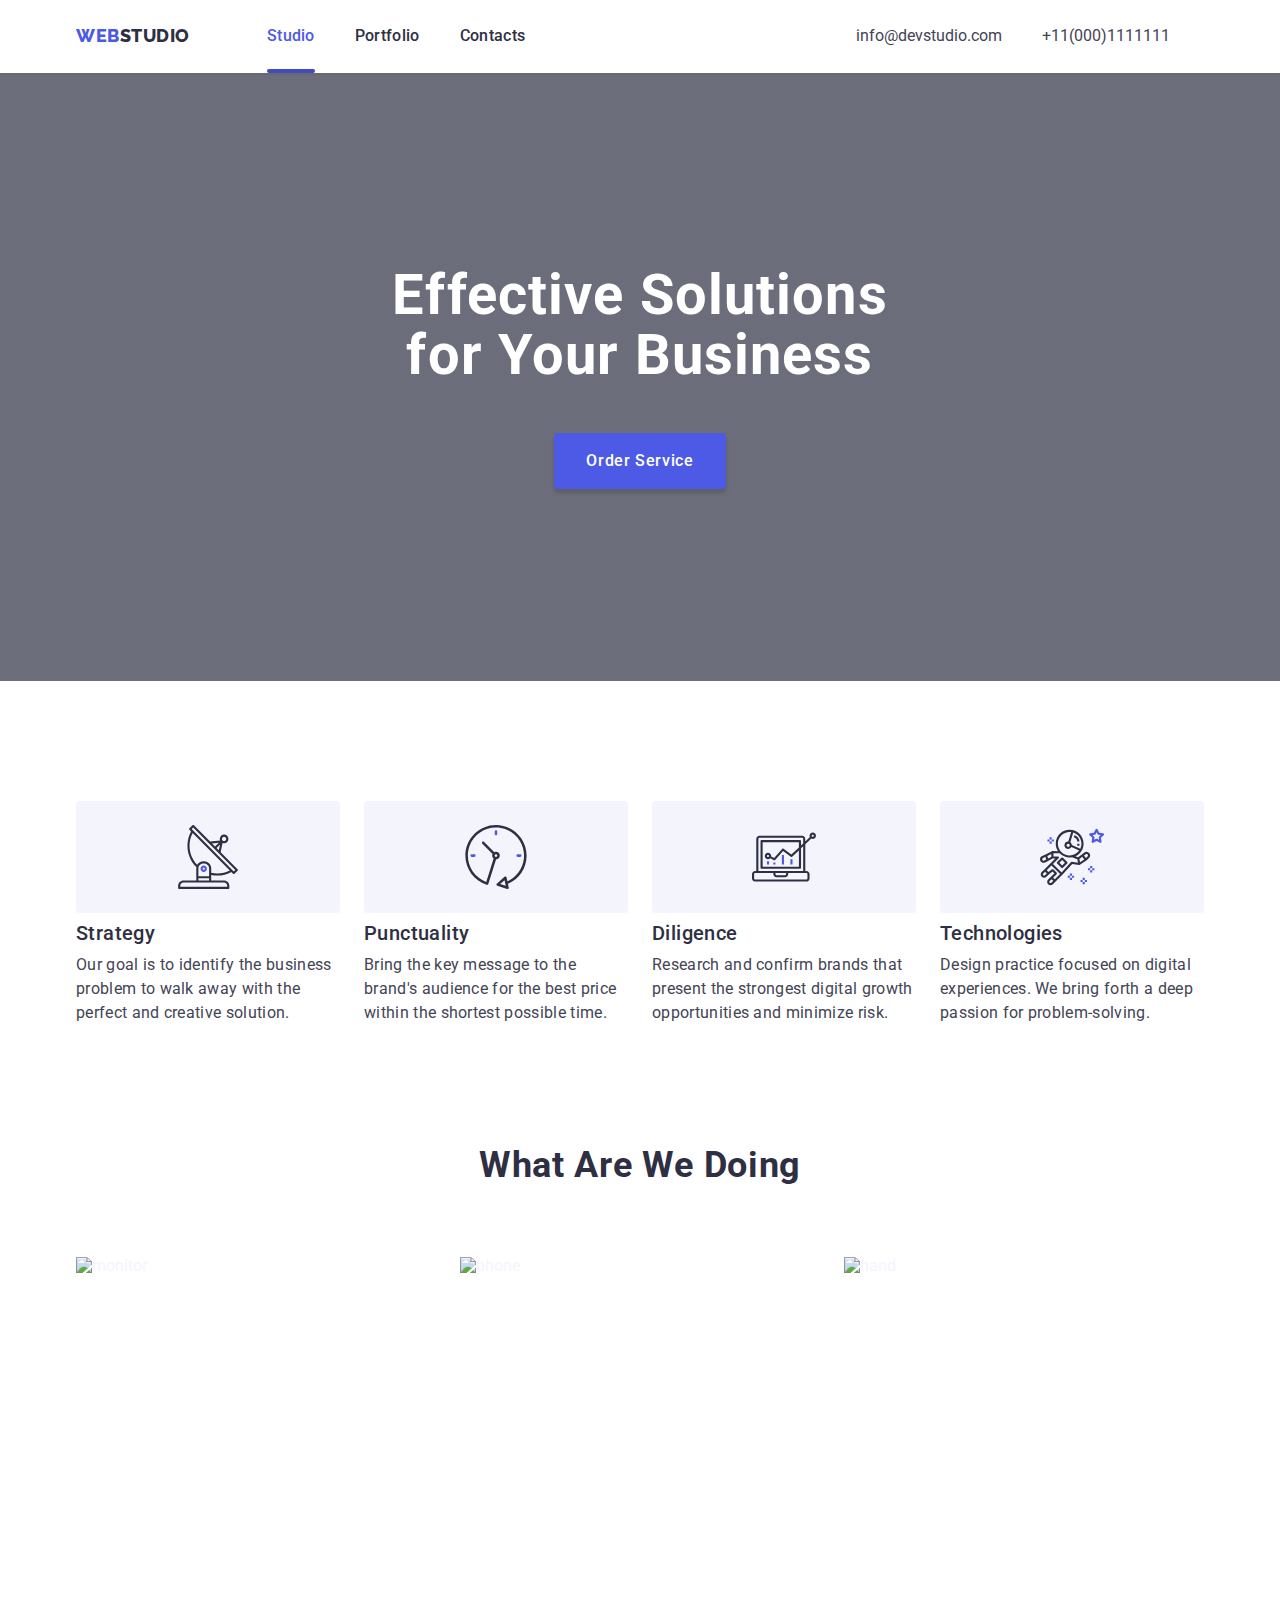
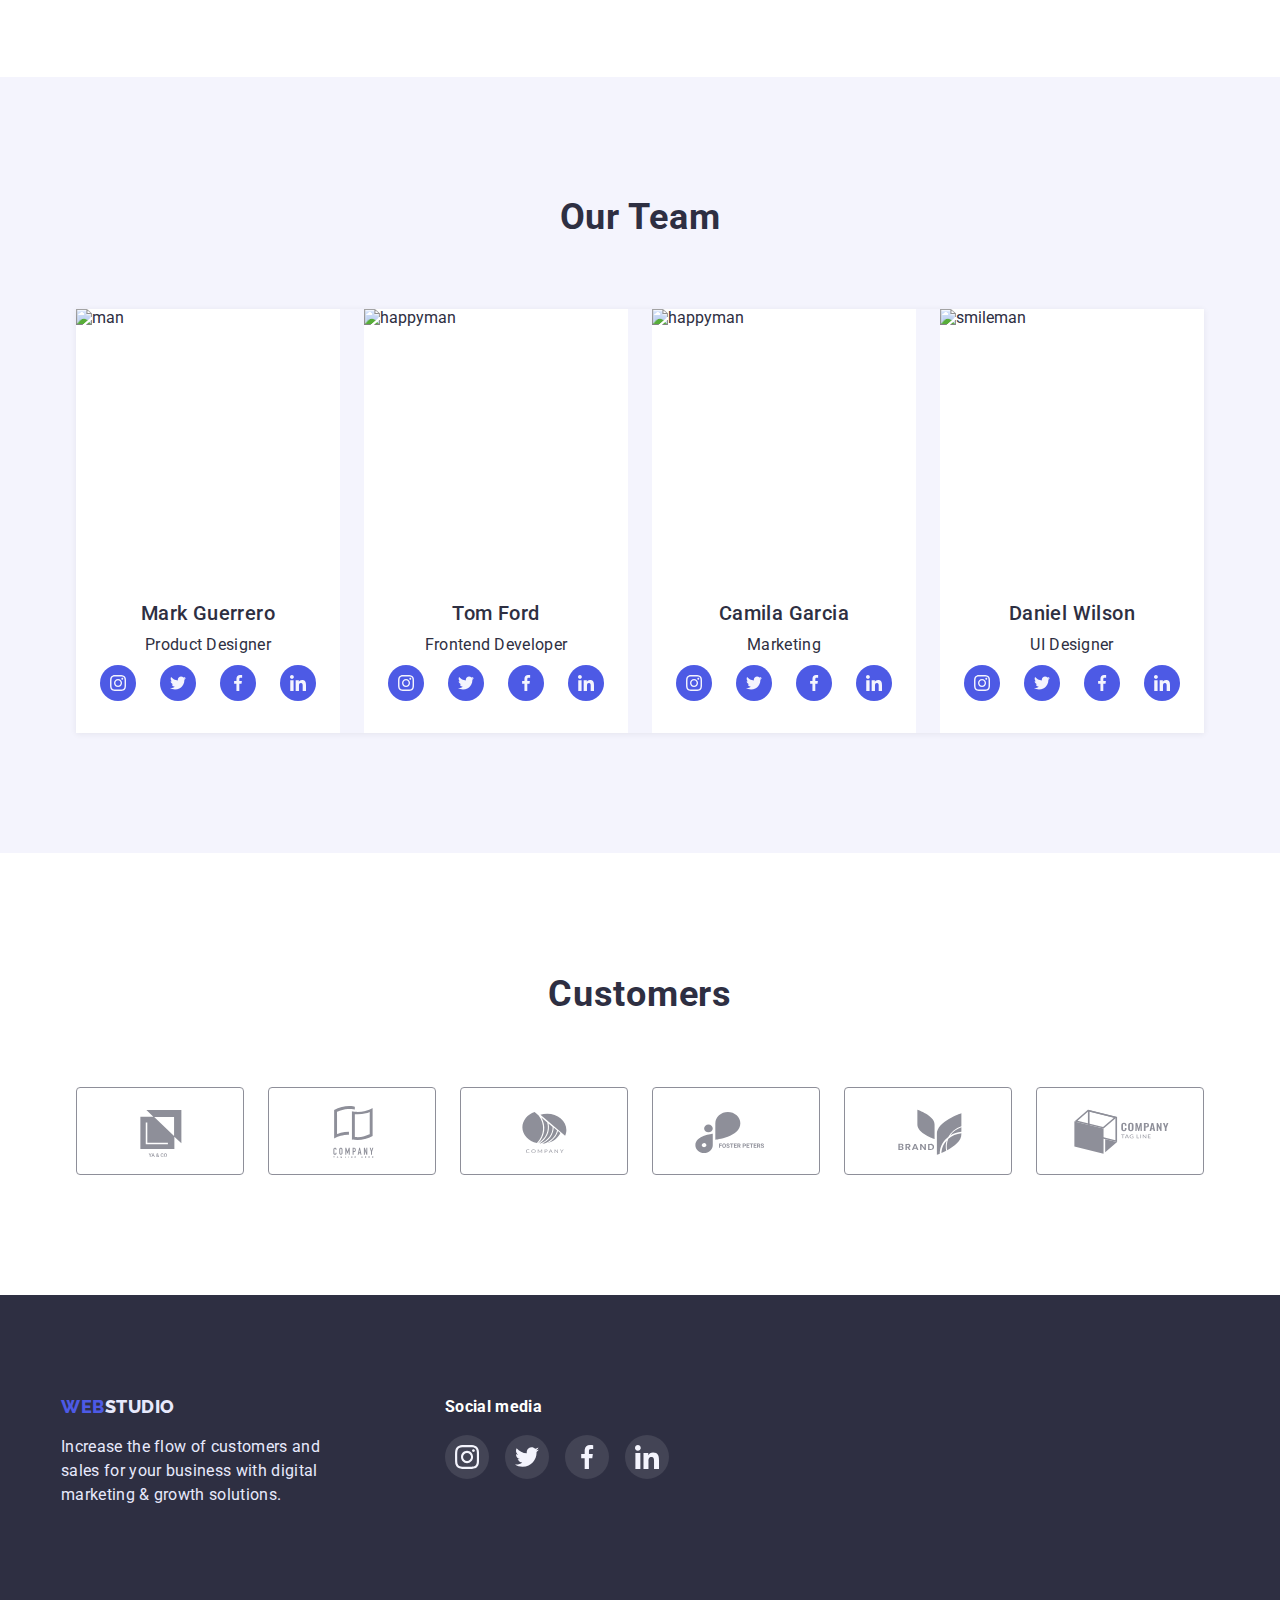
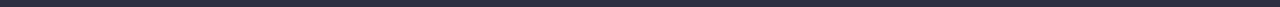
==== index.html @ 2e6a66c6 "Added transitions" ====
<!DOCTYPE html>
<html lang="en">
  <head>
    <meta charset="UTF-8" />
    <meta http-equiv="X-UA-Compatible" content="IE=edge" />
    <meta name="viewport" content="width=device-width, initial-scale=1.0" />
    <title>WebStudio</title>
    <link
      href="https://fonts.googleapis.com/css2?family=Raleway:wght@800&family=Roboto:wght@400;500;700;900&display=swap"
      rel="stylesheet"
    />
    <link
      rel="stylesheet"
      href="https://cdn.jsdelivr.net/npm/modern-normalize@1.1.0/modern-normalize.min.css"
    />
    <link rel="stylesheet" href="./css/style.css" />
  </head>
  <body class="body">
    <header class="header">
      <div class="container header-container">
        <a class="logo link" href="./index.html"
          >WEB<span class="logo-dark">STUDIO</span></a
        >
        <nav class="nav">
          <ul class="nav-list list">
            <li class="nav-item current-page">
              <a class="nav-link link" href="./index.html">Studio</a>
            </li>
            <li class="nav-item">
              <a class="nav-link link" href="./portfolio.html">Portfolio</a>
            </li>
            <li class="nav-item">
              <a class="nav-link link" href="#">Contacts</a>
            </li>
          </ul>
        </nav>
        <ul class="contact-list list">
          <li class="contact-item">
            <a class="contact-link link" href="mailto:info@devstudio.com"
              >info@devstudio.com</a
            >
          </li>
          <li class="contact-item">
            <a class="contact-link link" href="tel:+11(000)1111111"
              >+11(000)1111111</a
            >
          </li>
        </ul>
      </div>
    </header>
    <main>
      <div class="backdrop is-hidden" data-modal>
        <div class="modal-window">
          <button class="modal-window-close" data-modal-close>
            <svg class="close-icon" width="8px" height="8px">
            <use href="./images/icons.svg#icon-close"></use>
          </svg></button>
        </div>
      </div>
      <section class="hero">
        <div class="container">
          <h1 class="hero-title">Effective Solutions for Your Business</h1>
          <button class="hero-button" type="button" data-modal-open>
            Order Service
          </button>
        </div>
      </section>
      <section class="features">
        <div class="container">
          <h2 class="features-title visually-hidden">Our features</h2>
          <ul class="features-list list">
            <li class="features-item">
              <div class="features-item-icon">
                <svg class="features-icon-icon" width="64px" height="64px">
                  <use href="./images/icons.svg#icon-antenna"></use>
                </svg>
              </div>
              <h3 class="features-description">Strategy</h3>
              <p class="features-text">
                Our goal is to identify the business problem to walk away with
                the perfect and creative solution.
              </p>
            </li>
            <li class="features-item">
              <div class="features-item-icon">
                <svg class="features-icon-icon" width="64px" height="64px">
                  <use href="./images/icons.svg#icon-clock"></use>
                </svg>
              </div>
              <h3 class="features-description">Punctuality</h3>
              <p class="features-text">
                Bring the key message to the brand's audience for the best price
                within the shortest possible time.
              </p>
            </li>
            <li class="features-item">
              <div class="features-item-icon">
                <svg class="features-icon-icon" width="64px" height="64px">
                  <use href="./images/icons.svg#icon-diagram"></use>
                </svg>
              </div>
              <h3 class="features-description">Diligence</h3>
              <p class="features-text">
                Research and confirm brands that present the strongest digital
                growth opportunities and minimize risk.
              </p>
            </li>
            <li class="features-item">
              <div class="features-item-icon">
                <svg class="features-icon-icon" width="64px" height="64px">
                  <use href="./images/icons.svg#icon-astronaut"></use>
                </svg>
              </div>
              <h3 class="features-description">Technologies</h3>
              <p class="features-text">
                Design practice focused on digital experiences. We bring forth a
                deep passion for problem-solving.
              </p>
            </li>
          </ul>
        </div>
      </section>
      <section class="todo">
        <div class="container">
          <h2 class="todo-title">What are we doing</h2>
          <ul class="todo-list list">
            <li class="todo-item">
              <img
                class="todo-img"
                src="./images/monitor.jpg"
                width="360"
                height="300"
                alt="monitor"
              />
            </li>
            <li class="todo-item">
              <img
                class="todo-img"
                src="./images/phone.jpg"
                width="360"
                height="300"
                alt="phone"
              />
            </li>
            <li class="todo-item">
              <img
                class="todo-img"
                src="./images/hand.jpg"
                width="360"
                height="300"
                alt="hand"
              />
            </li>
          </ul>
        </div>
      </section>
      <section class="team">
        <div class="container">
          <h2 class="team-title">Our Team</h2>
          <ul class="team-list list">
            <li class="team-item">
              <img
                class="team-img"
                src="./images/man.jpg"
                width="264"
                height="260"
                alt="man"
              />
              <div class="team-item-content">
                <h3 class="team-name">Mark Guerrero</h3>
                <p class="team-position">Product Designer</p>
                <ul class="team-soc-list list">
                  <li class="team-soc-item">
                    <a href="" class="team-soc-link link">
                      <svg class="team-soc-icon" width="16px" height="16px">
                        <use href="./images/icons.svg#icon-instagram"></use>
                      </svg>
                    </a>
                  </li>
                  <li class="team-soc-item">
                    <a href="" class="team-soc-link link">
                      <svg class="team-soc-icon" width="16px" height="16px">
                        <use href="./images/icons.svg#icon-twitter"></use>
                      </svg>
                    </a>
                  </li>
                  <li class="team-soc-item">
                    <a href="" class="team-soc-link link">
                      <svg class="team-soc-icon" width="16px" height="16px">
                        <use href="./images/icons.svg#icon-facebook"></use>
                      </svg>
                    </a>
                  </li>
                  <li class="team-soc-item">
                    <a href="" class="team-soc-link link">
                      <svg class="team-soc-icon" width="16px" height="16px">
                        <use href="./images/icons.svg#icon-linkedin"></use>
                      </svg>
                    </a>
                  </li>
                </ul>
              </div>
            </li>
            <li class="team-item">
              <img
                class="team-img"
                src="./images/happyman.jpg"
                width="264"
                height="260"
                alt="happyman"
              />
              <div class="team-item-content">
                <h3 class="team-name">Tom Ford</h3>
                <p class="team-position">Frontend Developer</p>
                <ul class="team-soc-list list">
                  <li class="team-soc-item">
                    <a href="" class="team-soc-link link">
                      <svg class="team-soc-icon" width="16px" height="16px">
                        <use href="./images/icons.svg#icon-instagram"></use>
                      </svg>
                    </a>
                  </li>
                  <li class="team-soc-item">
                    <a href="" class="team-soc-link link">
                      <svg class="team-soc-icon" width="16px" height="16px">
                        <use href="./images/icons.svg#icon-twitter"></use>
                      </svg>
                    </a>
                  </li>
                  <li class="team-soc-item">
                    <a href="" class="team-soc-link link">
                      <svg class="team-soc-icon" width="16px" height="16px">
                        <use href="./images/icons.svg#icon-facebook"></use>
                      </svg>
                    </a>
                  </li>
                  <li class="team-soc-item">
                    <a href="" class="team-soc-link link">
                      <svg class="team-soc-icon" width="16px" height="16px">
                        <use href="./images/icons.svg#icon-linkedin"></use>
                      </svg>
                    </a>
                  </li>
                </ul>
              </div>
            </li>
            <li class="team-item">
              <img
                class="team-img"
                src="./images/woman.jpg"
                width="264"
                height="260"
                alt="happyman"
              />
              <div class="team-item-content">
                <h3 class="team-name">Camila Garcia</h3>
                <p class="team-position">Marketing</p>
                <ul class="team-soc-list list">
                  <li class="team-soc-item">
                    <a href="" class="team-soc-link link">
                      <svg class="team-soc-icon" width="16px" height="16px">
                        <use href="./images/icons.svg#icon-instagram"></use>
                      </svg>
                    </a>
                  </li>
                  <li class="team-soc-item">
                    <a href="" class="team-soc-link link">
                      <svg class="team-soc-icon" width="16px" height="16px">
                        <use href="./images/icons.svg#icon-twitter"></use>
                      </svg>
                    </a>
                  </li>
                  <li class="team-soc-item">
                    <a href="" class="team-soc-link link">
                      <svg class="team-soc-icon" width="16px" height="16px">
                        <use href="./images/icons.svg#icon-facebook"></use>
                      </svg>
                    </a>
                  </li>
                  <li class="team-soc-item">
                    <a href="" class="team-soc-link link">
                      <svg class="team-soc-icon" width="16px" height="16px">
                        <use href="./images/icons.svg#icon-linkedin"></use>
                      </svg>
                    </a>
                  </li>
                </ul>
              </div>
            </li>
            <li class="team-item">
              <img
                class="team-img"
                src="./images/smileman.jpg"
                width="264"
                height="260"
                alt="smileman"
              />
              <div class="team-item-content">
                <h3 class="team-name">Daniel Wilson</h3>
                <p class="team-position">UI Designer</p>
                <ul class="team-soc-list list">
                  <li class="team-soc-item">
                    <a href="" class="team-soc-link link">
                      <svg class="team-soc-icon" width="16px" height="16px">
                        <use href="./images/icons.svg#icon-instagram"></use>
                      </svg>
                    </a>
                  </li>
                  <li class="team-soc-item">
                    <a href="" class="team-soc-link link">
                      <svg class="team-soc-icon" width="16px" height="16px">
                        <use href="./images/icons.svg#icon-twitter"></use>
                      </svg>
                    </a>
                  </li>
                  <li class="team-soc-item">
                    <a href="" class="team-soc-link link">
                      <svg class="team-soc-icon" width="16px" height="16px">
                        <use href="./images/icons.svg#icon-facebook"></use>
                      </svg>
                    </a>
                  </li>
                  <li class="team-soc-item">
                    <a href="" class="team-soc-link link">
                      <svg class="team-soc-icon" width="16px" height="16px">
                        <use href="./images/icons.svg#icon-linkedin"></use>
                      </svg>
                    </a>
                  </li>
                </ul>
              </div>
            </li>
          </ul>
        </div>
      </section>
      <section class="customers">
        <div class="container">
          <h2 class="customers-section-title">Customers</h2>
          <ul class="customers-list list">
            <li class="customers-item">
              <a href="" class="customers-link link">
                <svg class="customers-icon" width="104" height="56">
                  <use href="./images/icons.svg#icon-logo"></use>
                </svg>
              </a>
            </li>
            <li class="customers-item">
              <a href="" class="customers-link link">
                <svg class="customers-icon" width="104" height="56">
                  <use href="./images/icons.svg#icon-logo2"></use>
                </svg>
              </a>
            </li>
            <li class="customers-item">
              <a href="" class="customers-link link">
                <svg class="customers-icon" width="104" height="56">
                  <use href="./images/icons.svg#icon-logo3"></use>
                </svg>
              </a>
            </li>
            <li class="customers-item">
              <a href="" class="customers-link link">
                <svg class="customers-icon" width="104" height="56">
                  <use href="./images/icons.svg#icon-logo4"></use>
                </svg>
              </a>
            </li>
            <li class="customers-item">
              <a href="" class="customers-link link">
                <svg class="customers-icon" width="104" height="56">
                  <use href="./images/icons.svg#icon-logo5"></use>
                </svg>
              </a>
            </li>
            <li class="customers-item">
              <a href="" class="customers-link link">
                <svg class="customers-icon" width="104" height="56">
                  <use href="./images/icons.svg#icon-logo6"></use>
                </svg>
              </a>
            </li>
          </ul>
        </div>
      </section>
    </main>
    <footer class="footer">
      <section class="footer-section container">
        <div class="footer-logo">
          <a class="logo-footer link" href="./index.html"
            >WEB<span class="footer-logo">STUDIO</span></a
          >
          <p class="footer-text">
            Increase the flow of customers and sales for your business with
            digital marketing & growth solutions.
          </p>
        </div>
        <div class="footer-soc-div">
          <p class="footer-soc-text">Social media</p>
          <ul class="footer-soc-list list">
            <li class="footer-soc-item">
              <a href="" class="footer-soc-link link">
                <svg class="footer-soc-icon" width="24px" height="24px">
                  <use href="./images/icons.svg#icon-instagram"></use>
                </svg>
              </a>
            </li>
            <li class="footer-soc-item">
              <a href="" class="footer-soc-link link">
                <svg class="footer-soc-icon" width="24px" height="24px">
                  <use href="./images/icons.svg#icon-twitter"></use>
                </svg>
              </a>
            </li>
            <li class="footer-soc-item">
              <a href="" class="footer-soc-link link">
                <svg class="footer-soc-icon" width="24px" height="24px">
                  <use href="./images/icons.svg#icon-facebook"></use>
                </svg>
              </a>
            </li>
            <li class="footer-soc-item">
              <a href="" class="footer-soc-link link">
                <svg class="footer-soc-icon" width="24px" height="24px">
                  <use href="./images/icons.svg#icon-linkedin"></use>
                </svg>
              </a>
            </li>
          </ul>
        </div>
      </section>
    </footer>
    <script src="modal.js"></script>
  </body>
</html>
---- css/style.css ----
:root {
  --primary-text-color: #2e2f42;
  --secondary-text-color: #434455;
  --white-color: #fff;
  --logo-color: #4d5ae5;
  --second-img-color: #f4f4fd;
  --footer-text-color: #e7e9fc;
  --link-color: #434455;
  --background-light-color: #e5e5e5;
}
body {
  font-family: "Roboto", sans-serif;
  color: var(--primary-text-color);
  background-color: var(--white-color);
}
h1,
h2,
h3,
h4,
h5,
h6,
p {
  margin: 0;
}
ul,
ol {
  margin: 0;
  padding: 0;
}
img {
  display: block;
  max-width: 100%;
  height: auto;
}
.is-hidden {
  visibility: hidden;
  opacity: 0;
  pointer-events: none;
}
.backdrop {
  position: fixed;
  left: 0;
  top: 0;
  width: 100vw;
  height: 100vh;
  background-color: rgba(46, 47, 66, 0.4);
  opacity: 1;
  transition: opacity 250ms cubic-bezier(0.4, 0, 0.2, 1);
}
.backdrop.is-hidden {
  opacity: 0;
}
.modal-window {
  position: fixed;
  top: 88px;
  left: 50%;
  transform: translateX(-50%);
  width: 408px;
  height: 576px;
  background-color: #fcfcfc;
  box-shadow: 0px 1px 1px rgba(0, 0, 0, 0.14), 0px 1px 3px rgba(0, 0, 0, 0.12),
    0px 2px 1px rgba(0, 0, 0, 0.2);
  border-radius: 4px;
}

.modal-window-close {
  position: absolute;
  right: 24px;
  top: 24px;
  display: flex;
  justify-content: center;
  align-items: center;
  width: 24px;
  height: 24px;
  background-color: #e7e9fc;
  border: 1px solid rgba(0, 0, 0, 0.1);
  border-radius: 50%;
  cursor: pointer;
}
.container {
  width: 1158px;
  padding-left: 15px;
  padding-right: 15px;
  margin: 0 auto;
}
.header-container {
  display: flex;
}
.link {
  text-decoration: none;
}
.link:focus {
  color: var(--logo-color);
}
.portfolio-button:focus {
  color: var(--logo-color);
}
.list {
  list-style: none;
}
.header {
  color: var(--primary-text-color);
  background-color: var(--white-color);
  border-bottom: 1px solid var(--white-color);
  box-shadow: 0px 1px 6px 0px rgba(46, 47, 66, 0.08);
  box-shadow: 0px 1px 1px 0px rgba(46, 47, 66, 0.16);
  box-shadow: 0px 2px 1px 0px rgba(46, 47, 66, 0.08);
}
.header li:not(:last-child) {
  margin-right: 40px;
}
.logo {
  font-family: "Raleway", sans-serif;
  font-weight: 800;
  font-size: 18px;
  line-height: calc(24 / 18);
  letter-spacing: 0.03em;
  color: var(--logo-color);
  margin-right: 77px;
  display: flex;
  padding-top: 24px;
  padding-bottom: 24px;
}
.logo-dark {
  color: var(--primary-text-color);
}
.nav {
  margin-right: 331px;
}
.nav-list {
  display: flex;
}
.list {
  padding: 0;
  margin: 0;
}
.nav-item {
  position: relative;
}
.nav-item :hover,
.nav-item :focus {
  color: var(--logo-color);
}
.current-page .nav-link {
  color: var(--logo-color);
}
.current-page::after {
  content: "";
  position: absolute;
  bottom: -1px;
  width: 100%;
  height: 4px;
  background-color: #404bbf;
  border-radius: 2px;
}
.nav-link {
  font-weight: 500;
  font-size: 16px;
  line-height: calc(24 / 16);
  letter-spacing: 0.02em;
  color: var(--primary-text-color);
  display: flex;
  padding-bottom: 24px;
  padding-top: 24px;
}
.contact-list {
  display: flex;
}
.contact-item {
}
.contact-link {
  font-size: 16px;
  line-height: calc(24 / 16);
  color: var(--secondary-text-color);
  display: block;
  padding-top: 24px;
  padding-bottom: 24px;
}
.contact-link:hover,
.contact-link:focus {
  color: var(--logo-color);
  transition: color 250ms cubic-bezier(0.4, 0, 0.2, 1);

}
.hero {
  max-width: 1440px;
  margin-left: auto;
  margin-right: auto;
  background-image: linear-gradient(
      to right,
      rgba(46, 47, 66, 0.7),
      rgba(46, 47, 66, 0.7)
    ),
    url(../images/people-office.jpg);
  background-repeat: no-repeat;
  background-position: center;
  background-size: cover;
  text-align: center;
  padding-top: 192px;
  padding-bottom: 192px;
}
.hero-title {
  font-weight: 700;
  width: 507px;
  font-size: 56px;
  line-height: calc(60 / 56);
  letter-spacing: 0.02em;
  color: var(--white-color);
  margin: 0 auto 48px;
}
.hero-button {
  font-family: "Roboto";
  font-style: normal;
  font-weight: 500;
  font-size: 16px;
  line-height: calc(24 / 16);
  letter-spacing: 0.04em;
  color: var(--white-color);
  background-color: var(--logo-color);
  border: none;
  cursor: pointer;
  border-radius: 4px;
  padding: 16px 32px;
  display: inline-block;
  box-shadow: 0px 4px 4px 0px rgba(0, 0, 0, 0.15);
  transition: background-color 250ms cubic-bezier(0.4, 0, 0.2, 1);

}
.hero-button:hover {
  background-color: #404bbf;
  box-shadow: 0px 4px 4px 0px rgba(0, 0, 0, 0.15);
}
.features {
  color: var(--white-color);
  padding-bottom: 120px;
  padding-top: 120px;
}
.features-title {
  color: var(--primary-text-color);
}

.features-list {
  display: flex;
}
.features-list li:not(:last-child) {
  margin-right: 24px;
}
.features-item {
  color: var(--second-img-color);
  width: 264px;
}
.features-item-icon {
  height: 112px;
  display: flex;
  justify-content: center;
  align-items: center;
  margin-bottom: 8px;
  border-radius: 4px;
  background: #f4f4fd;
}
.features-description {
  font-weight: 500;
  font-size: 20px;
  line-height: calc(24 / 20);
  letter-spacing: 0.02em;
  color: var(--primary-text-color);
  margin-top: 0;
  margin-bottom: 8px;
}
.features-text {
  font-size: 16px;
  line-height: calc(24 / 16);
  letter-spacing: 0.02em;
  color: var(--secondary-text-color);
}
.todo {
  color: var(--second-img-color);
  padding-bottom: 120px;
}
.todo-title {
  font-weight: 700;
  font-size: 36px;
  line-height: calc(40 / 36);
  letter-spacing: 0.02em;
  text-transform: capitalize;
  color: var(--primary-text-color);
  text-align: center;
  margin-bottom: 72px;
}
.todo-list {
  display: flex;
  justify-content: space-between;
}
.todo-item {
}
.todo-img {
}
.team {
  background-color: var(--second-img-color);
  padding: 120px 0;
}
.team-title {
  font-size: 36px;
  font-weight: 700;
  line-height: calc(40 / 36);
  text-align: center;
  letter-spacing: 0.02em;
  text-transform: capitalize;
  color: var(--primary-text-color);
  margin-bottom: 72px;
}
.team-item-content {
  padding: 32px 16px;
  flex-direction: column;
  text-align: center;
}
.team-list {
  display: flex;
  justify-content: space-between;
  box-shadow: 0px 2px 1px 0px rgba(46, 47, 66, 0.08);
  box-shadow: 0px 1px 1px 0px rgba(46, 47, 66, 0.16);
  box-shadow: 0px 1px 6px 0px rgba(46, 47, 66, 0.08);
}
.team-item {
  background-color: var(--white-color);
}
.team-img {
}
.team-name {
  font-weight: 500;
  font-size: 20px;
  line-height: calc(24 / 20);
  letter-spacing: 0.02em;
  margin-bottom: 8px;
}
.team-position {
  font-size: 16px;
  line-height: calc(24 / 16);
  letter-spacing: 0.02em;
  margin-bottom: 8px;
}
.team-soc-list {
  display: flex;
  justify-content: center;
  gap: 24px;
}
.team-soc-list:not(:last-child) {
  margin-right: var(--card-set-gap);
}
.team-soc-item {
  height: 36px;
  width: 36px;
}
.team-soc-link {
  width: 100%;
  height: 100%;
  border-radius: 50%;
  display: flex;
  align-items: center;
  justify-content: center;
  background-color: #4d5ae5;
  transition: background-color 250ms cubic-bezier(0.4, 0, 0.2, 1);
}
.team-soc-link:hover,
.team-soc-link:focus {
  background-color: #404bbf;
}
.team-soc-icon {
  fill: #f4f4fd;
}
.customers {
  padding-top: 120px;
  padding-bottom: 120px;
}
.customers-section-title {
  font-family: Roboto;
  font-size: 36px;
  font-weight: 700;
  line-height: 42px;
  letter-spacing: 0.02em;
  text-align: center;
  margin-bottom: 72px;
  text-transform: capitalize;
}
.customers-list {
  display: flex;
  gap: 24px;
}
.customers-item {
  width: calc((100%-120px) / 6);
  height: 88px;
}
.customers-link {
  display: flex;
  justify-content: center;
  align-items: center;
  width: 168px;
  height: 88px;
  border: 1px solid #8e8f99;
  border-radius: 4px;
  fill: #8e8f99;
  transition: all 250ms cubic-bezier(0.4, 0, 0.2, 1);
}
.customers-link:hover,
.customers-link:focus {
  fill: var(--logo-color);
  border-color: var(--logo-color);
}
.customers-icon {
}

.portfolio {
  padding-top: 96px;
  padding-bottom: 120px;
}
.portfolio-title {
}
.portfolio-list {
  display: flex;
  justify-content: center;
  margin-bottom: 72px;
  gap: 24px;
}
.portfolio-item {
}
.portfolio-button {
  font-weight: 500;
  font-family: inherit;
  font-size: 16px;
  line-height: calc(24 / 16);
  text-align: center;
  letter-spacing: 0.04em;
  color: var(--logo-color);
  padding: 12px 24px;
  background: var(--second-img-color);
  border: 1px solid #e7e9fc;
  border-radius: 4px;
  cursor: pointer;
  transition: all 250ms cubic-bezier(0.4, 0, 0.2, 1);

}
.portfolio-button:hover,
.portfolio-button:focus {
  color: var(--second-img-color);
  background-color: var(--logo-color);
  border-color: transparent;
  box-shadow: 0px 3px 1px rgba(0, 0, 0, 0.1), 0px 2px 1px rgba(0, 0, 0, 0.08),
    0px 2px 2px rgba(0, 0, 0, 0.12);
}
.cards-list {
  display: flex;
  flex-wrap: wrap;
  row-gap: 48px;
  column-gap: 24px;
}
.cards-item {
  border-top: 0;
  transition: box-shadow 250ms cubic-bezier(0.4, 0, 0.2, 1);
}
.cards-item:hover {
  box-shadow: 0px 2px 6px 0px rgba(46, 47, 66, 0.16);
}
.cards-link {
  display: block;
  box-shadow: 0px 1px 6px rgba(46, 47, 66, 0.08);
  transition: box-shadow cubic-bezier(0.4, 0, 0.2, 1) 250ms;
}
.cards-link:hover {
  box-shadow: 0px 1px 6px rgba(46, 47, 66, 0.08),
    0px 1px 1px rgba(46, 47, 66, 0.16), 0px 2px 1px rgba(46, 47, 66, 0.08);
}
.cards-img-container {
  position: relative;
  overflow: hidden;
}
.cards-img-overlay {
  position: absolute;
  height: 100%;
  padding: 40px 32px;
  left: 0;
  transform: translateY(0);
  background-color: #4d5ae5;
  transition: transform 250ms cubic-bezier(0.4, 0, 0.2, 1) ;
}
.cards-link:hover .cards-img-overlay {
  transform: translateY(-100%);
}

.cards-img-overlay p {
  color: var(--second-img-color);
}
.cards-item-content {
  padding: 32px 16px;
  border: 0.5px solid #f4f4fd;
}
.cards-img {
  max-height: 300px;
}
.cards-header {
  font-weight: 700;
  font-size: 20px;
  line-height: calc(24 / 20);
  letter-spacing: 0.02em;
  color: var(--primary-text-color);
  margin-bottom: 8px;
}
.cards-text {
  color: var(--link-color);
  font-size: 16px;
  line-height: calc(24 / 16);
  letter-spacing: 0.02em;
}
.footer {
  background-color: var(--primary-text-color);
}
.footer-section {
  display: flex;
  padding: 100px 0;
}
.logo-footer {
  font-family: "Raleway", sans-serif;
  font-weight: 800;
  font-size: 18px;
  line-height: calc(24 / 18);
  letter-spacing: 0.03em;
  color: var(--logo-color);
}
.footer-logo {
  margin-right: 120px;
  color: var(--footer-text-color);
}
.footer-text {
  font-size: 16px;
  line-height: calc(24 / 16);
  letter-spacing: 0.02em;
  color: var(--footer-text-color);
  width: 264px;
  margin-top: 16px;
}
.footer-soc-div {
  display: inline-block;
}
.footer-soc-div .footer-soc-div:not(:last-child) {
  margin-right: 16px;
}
.footer-soc-text {
  margin-bottom: 16px;
  font-size: 16px;
  font-weight: 700;
  line-height: 24px;
  letter-spacing: 0.02em;
  text-align: left;
  color: rgba(255, 255, 255, 1);
}
.footer-soc-list {
  display: flex;
  justify-content: center;
  gap: 16px;
}
.footer-soc-icon {
  fill: #f4f4fd;
}
.footer-soc-item {
  width: 44px;
  height: 44px;
}
.footer-soc-link {
  width: 100%;
  height: 100%;
  background-color: rgba(255, 255, 255, 0.1);
  border-radius: 50%;
  display: flex;
  align-items: center;
  justify-content: center;
  transition: background-color 250ms cubic-bezier(0.4, 0, 0.2, 1);

}
.footer-soc-link:hover,
.footer-soc-link:focus {
  background-color: #31d0aa;
}
/*приховуємо заголовки*/
.visually-hidden {
  position: absolute;
  white-space: nowrap;
  width: 1px;
  height: 1px;
  overflow: hidden;
  border: 0;
  padding: 0;
  clip: rect(0 0 0 0);
  clip-path: inset(50%);
  margin: -1px;
}
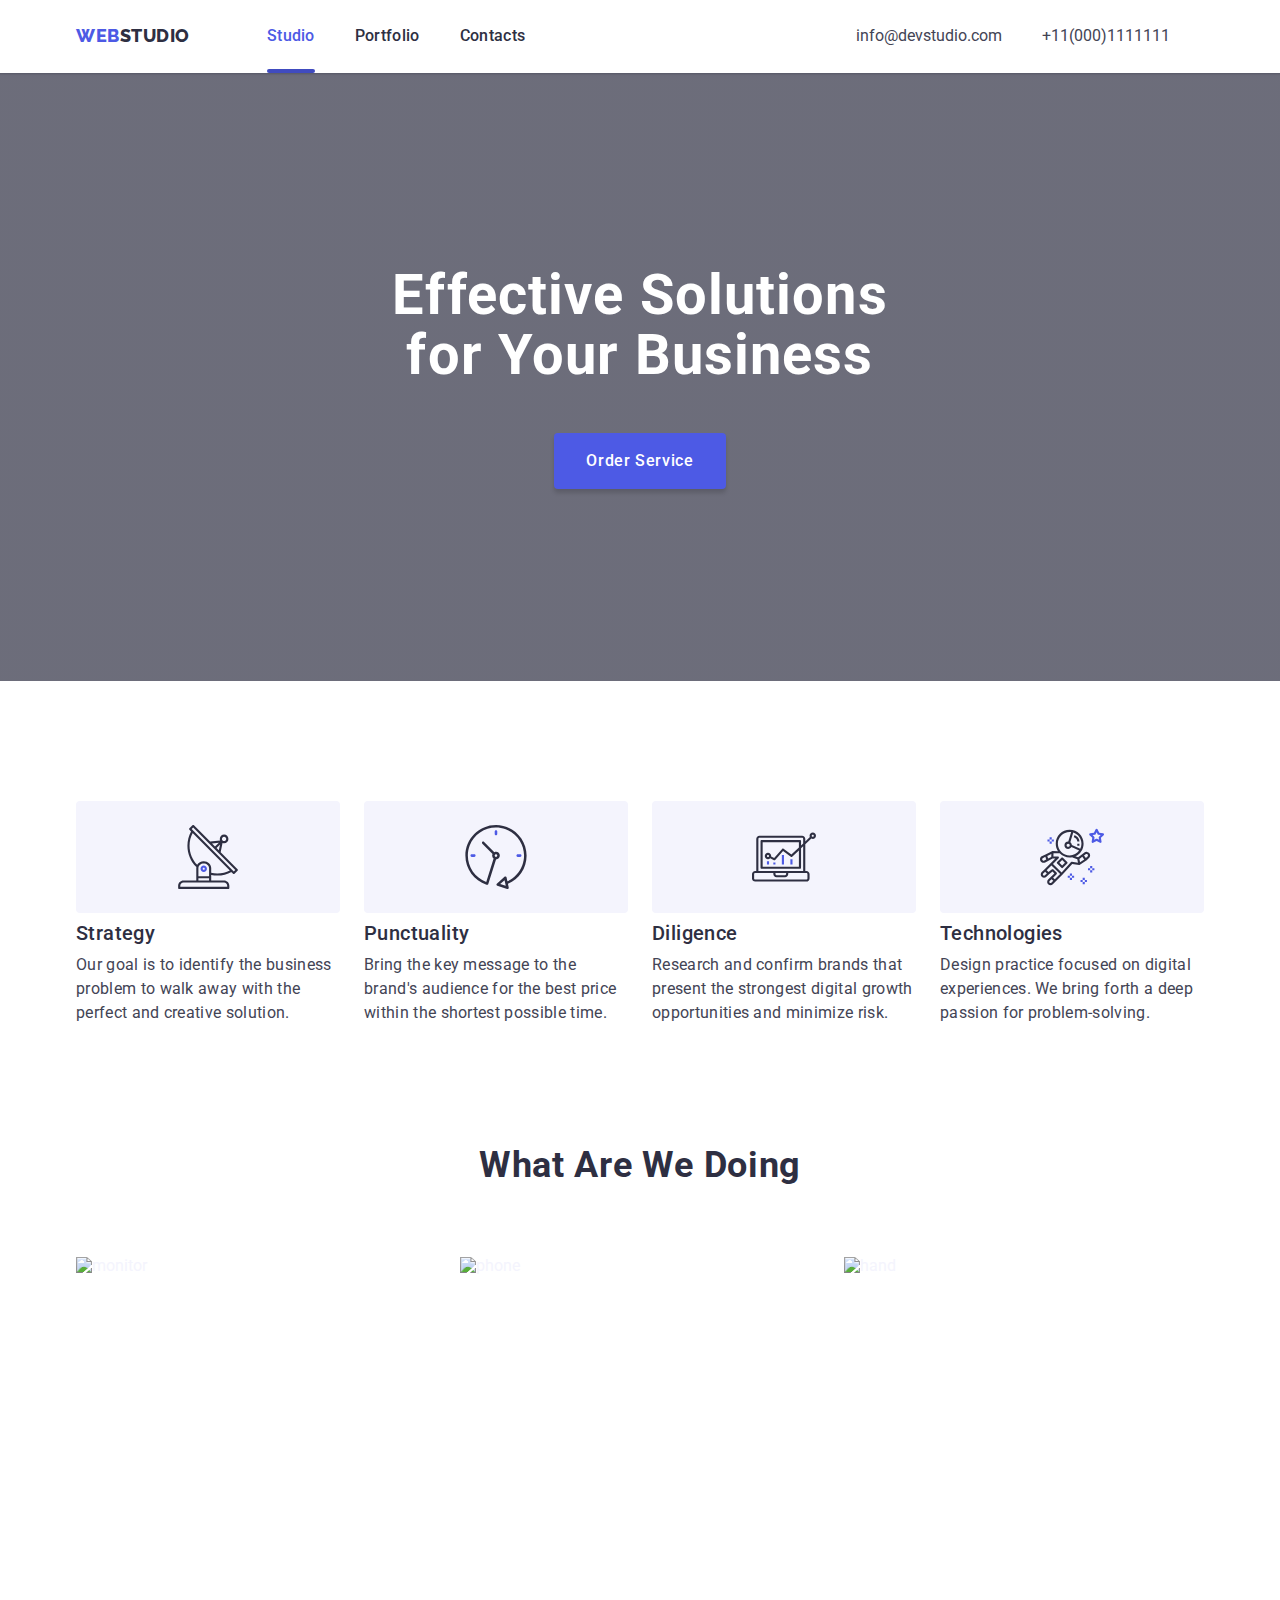
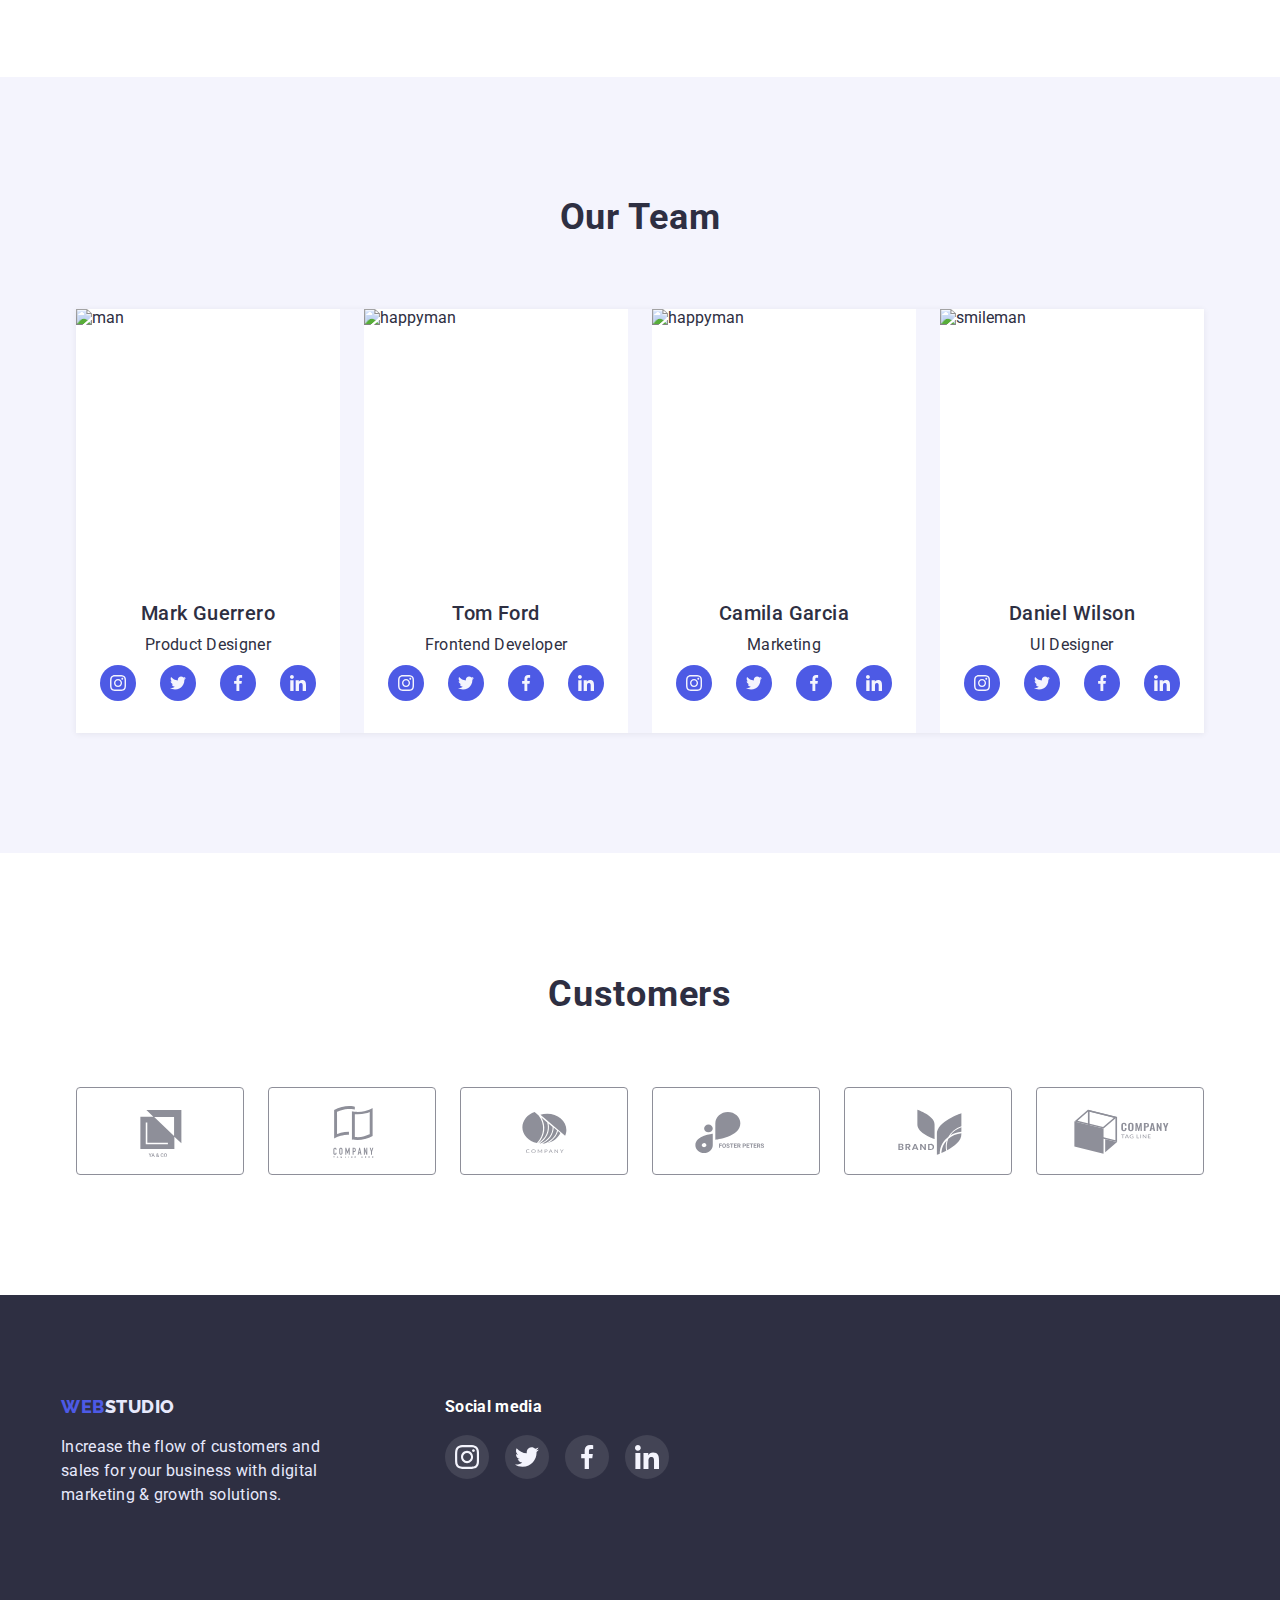
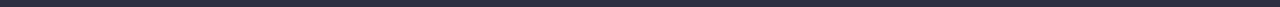
==== commit 9bb2bece: "Fixed transition" ====
--- a/index.html
+++ b/index.html
@@ -384,7 +384,7 @@
       </section>
     </main>
     <footer class="footer">
-      <section class="footer-section container">
+      <div class="footer-section container">
         <div class="footer-logo">
           <a class="logo-footer link" href="./index.html"
             >WEB<span class="footer-logo">STUDIO</span></a
@@ -427,7 +427,7 @@
             </li>
           </ul>
         </div>
-      </section>
+      </div>
     </footer>
     <script src="modal.js"></script>
   </body>
--- a/css/style.css
+++ b/css/style.css
@@ -49,18 +49,33 @@
 }
 .backdrop.is-hidden {
   opacity: 0;
+  pointer-events: none;
+  visibility: hidden;
 }
 .modal-window {
   position: fixed;
-  top: 88px;
+  top: 50%;
   left: 50%;
-  transform: translateX(-50%);
+  transform: translate(-50%, -50%);
   width: 408px;
   height: 576px;
   background-color: #fcfcfc;
   box-shadow: 0px 1px 1px rgba(0, 0, 0, 0.14), 0px 1px 3px rgba(0, 0, 0, 0.12),
     0px 2px 1px rgba(0, 0, 0, 0.2);
   border-radius: 4px;
+  transition: color 250ms cubic-bezier(0.4, 0, 0.2, 1);
+}
+.modal-window :hover {
+  background-color:var(--logo-color);
+  transition: color 250ms cubic-bezier(0.4, 0, 0.2, 1);
+}
+.modal-window :focus {
+  background-color:var(--logo-color);
+  transition: color 250ms cubic-bezier(0.4, 0, 0.2, 1);
+}
+.modal-window :active {
+  background-color:var(--logo-color);
+  transition: color 250ms cubic-bezier(0.4, 0, 0.2, 1);
 }
 
 .modal-window-close {
@@ -72,10 +87,24 @@
   align-items: center;
   width: 24px;
   height: 24px;
+  fill: black;
   background-color: #e7e9fc;
   border: 1px solid rgba(0, 0, 0, 0.1);
   border-radius: 50%;
   cursor: pointer;
+  transition: color 250ms cubic-bezier(0.4, 0, 0.2, 1);
+}
+.modal-window-close :hover {
+  fill: var(--white-color);
+  transition: color 250ms cubic-bezier(0.4, 0, 0.2, 1);
+}
+.modal-window-close :focus {
+  fill: var(--white-color);
+  transition: color 250ms cubic-bezier(0.4, 0, 0.2, 1);
+}
+.modal-window-close :active {
+  fill: var(--white-color);
+  transition: color 250ms cubic-bezier(0.4, 0, 0.2, 1);
 }
 .container {
   width: 1158px;
@@ -102,9 +131,8 @@
   color: var(--primary-text-color);
   background-color: var(--white-color);
   border-bottom: 1px solid var(--white-color);
-  box-shadow: 0px 1px 6px 0px rgba(46, 47, 66, 0.08);
-  box-shadow: 0px 1px 1px 0px rgba(46, 47, 66, 0.16);
-  box-shadow: 0px 2px 1px 0px rgba(46, 47, 66, 0.08);
+  box-shadow: 0px 2px 1px rgba(46, 47, 66, 0.08),
+    0px 1px 1px rgba(46, 47, 66, 0.16), 0px 1px 6px rgba(46, 47, 66, 0.08);
 }
 .header li:not(:last-child) {
   margin-right: 40px;
@@ -162,6 +190,7 @@
   display: flex;
   padding-bottom: 24px;
   padding-top: 24px;
+  transition: color 250ms cubic-bezier(0.4, 0, 0.2, 1);
 }
 .contact-list {
   display: flex;
@@ -175,12 +204,12 @@
   display: block;
   padding-top: 24px;
   padding-bottom: 24px;
+  transition: color 250ms cubic-bezier(0.4, 0, 0.2, 1);
 }
 .contact-link:hover,
 .contact-link:focus {
   color: var(--logo-color);
   transition: color 250ms cubic-bezier(0.4, 0, 0.2, 1);
-
 }
 .hero {
   max-width: 1440px;
@@ -224,9 +253,12 @@
   display: inline-block;
   box-shadow: 0px 4px 4px 0px rgba(0, 0, 0, 0.15);
   transition: background-color 250ms cubic-bezier(0.4, 0, 0.2, 1);
-
 }
 .hero-button:hover {
+  background-color: #404bbf;
+  box-shadow: 0px 4px 4px 0px rgba(0, 0, 0, 0.15);
+}
+.hero-button:focus {
   background-color: #404bbf;
   box-shadow: 0px 4px 4px 0px rgba(0, 0, 0, 0.15);
 }
@@ -399,7 +431,7 @@
   border: 1px solid #8e8f99;
   border-radius: 4px;
   fill: #8e8f99;
-  transition: all 250ms cubic-bezier(0.4, 0, 0.2, 1);
+  transition: border-color 250ms cubic-bezier(0.4, 0, 0.2, 1),fill 250ms cubic-bezier(0.4, 0, 0.2, 1);
 }
 .customers-link:hover,
 .customers-link:focus {
@@ -407,6 +439,7 @@
   border-color: var(--logo-color);
 }
 .customers-icon {
+  
 }
 
 .portfolio {
@@ -436,8 +469,7 @@
   border: 1px solid #e7e9fc;
   border-radius: 4px;
   cursor: pointer;
-  transition: all 250ms cubic-bezier(0.4, 0, 0.2, 1);
-
+  transition: background-color 250ms cubic-bezier(0.4, 0, 0.2, 1), color 250ms cubic-bezier(0.4, 0, 0.2, 1), border-color 250ms cubic-bezier(0.4, 0, 0.2, 1), box-shadow 250ms cubic-bezier(0.4, 0, 0.2, 1);
 }
 .portfolio-button:hover,
 .portfolio-button:focus {
@@ -469,20 +501,30 @@
   box-shadow: 0px 1px 6px rgba(46, 47, 66, 0.08),
     0px 1px 1px rgba(46, 47, 66, 0.16), 0px 2px 1px rgba(46, 47, 66, 0.08);
 }
+
 .cards-img-container {
   position: relative;
   overflow: hidden;
 }
 .cards-img-overlay {
+  font-family: Roboto;
+  font-size: 16px;
+  font-weight: 400;
+  line-height: 24px;
+  letter-spacing: 0.02em;
+  text-align: left;
   position: absolute;
   height: 100%;
   padding: 40px 32px;
   left: 0;
   transform: translateY(0);
   background-color: #4d5ae5;
-  transition: transform 250ms cubic-bezier(0.4, 0, 0.2, 1) ;
+  transition: transform 250ms cubic-bezier(0.4, 0, 0.2, 1);
 }
 .cards-link:hover .cards-img-overlay {
+  transform: translateY(-100%);
+}
+.cards-link:focus .cards-img-overlay {
   transform: translateY(-100%);
 }
 
@@ -573,7 +615,6 @@
   align-items: center;
   justify-content: center;
   transition: background-color 250ms cubic-bezier(0.4, 0, 0.2, 1);
-
 }
 .footer-soc-link:hover,
 .footer-soc-link:focus {
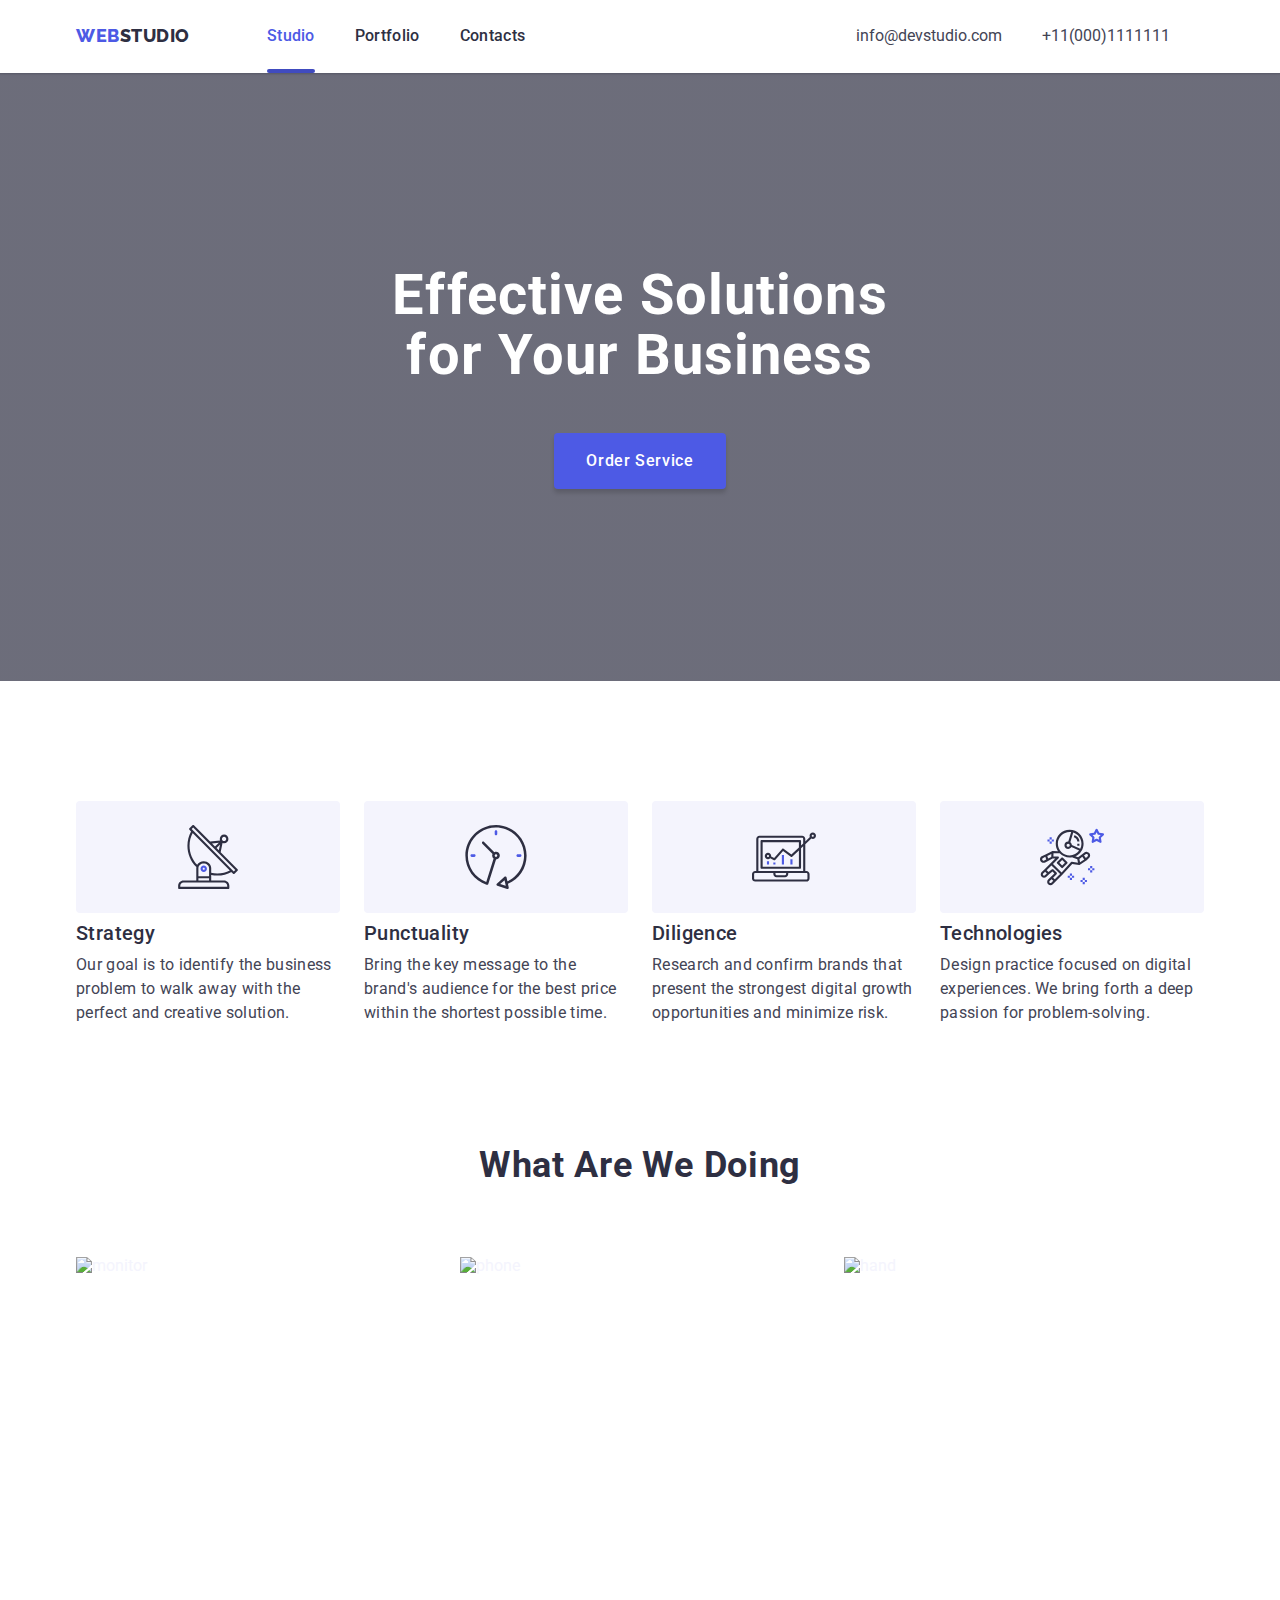
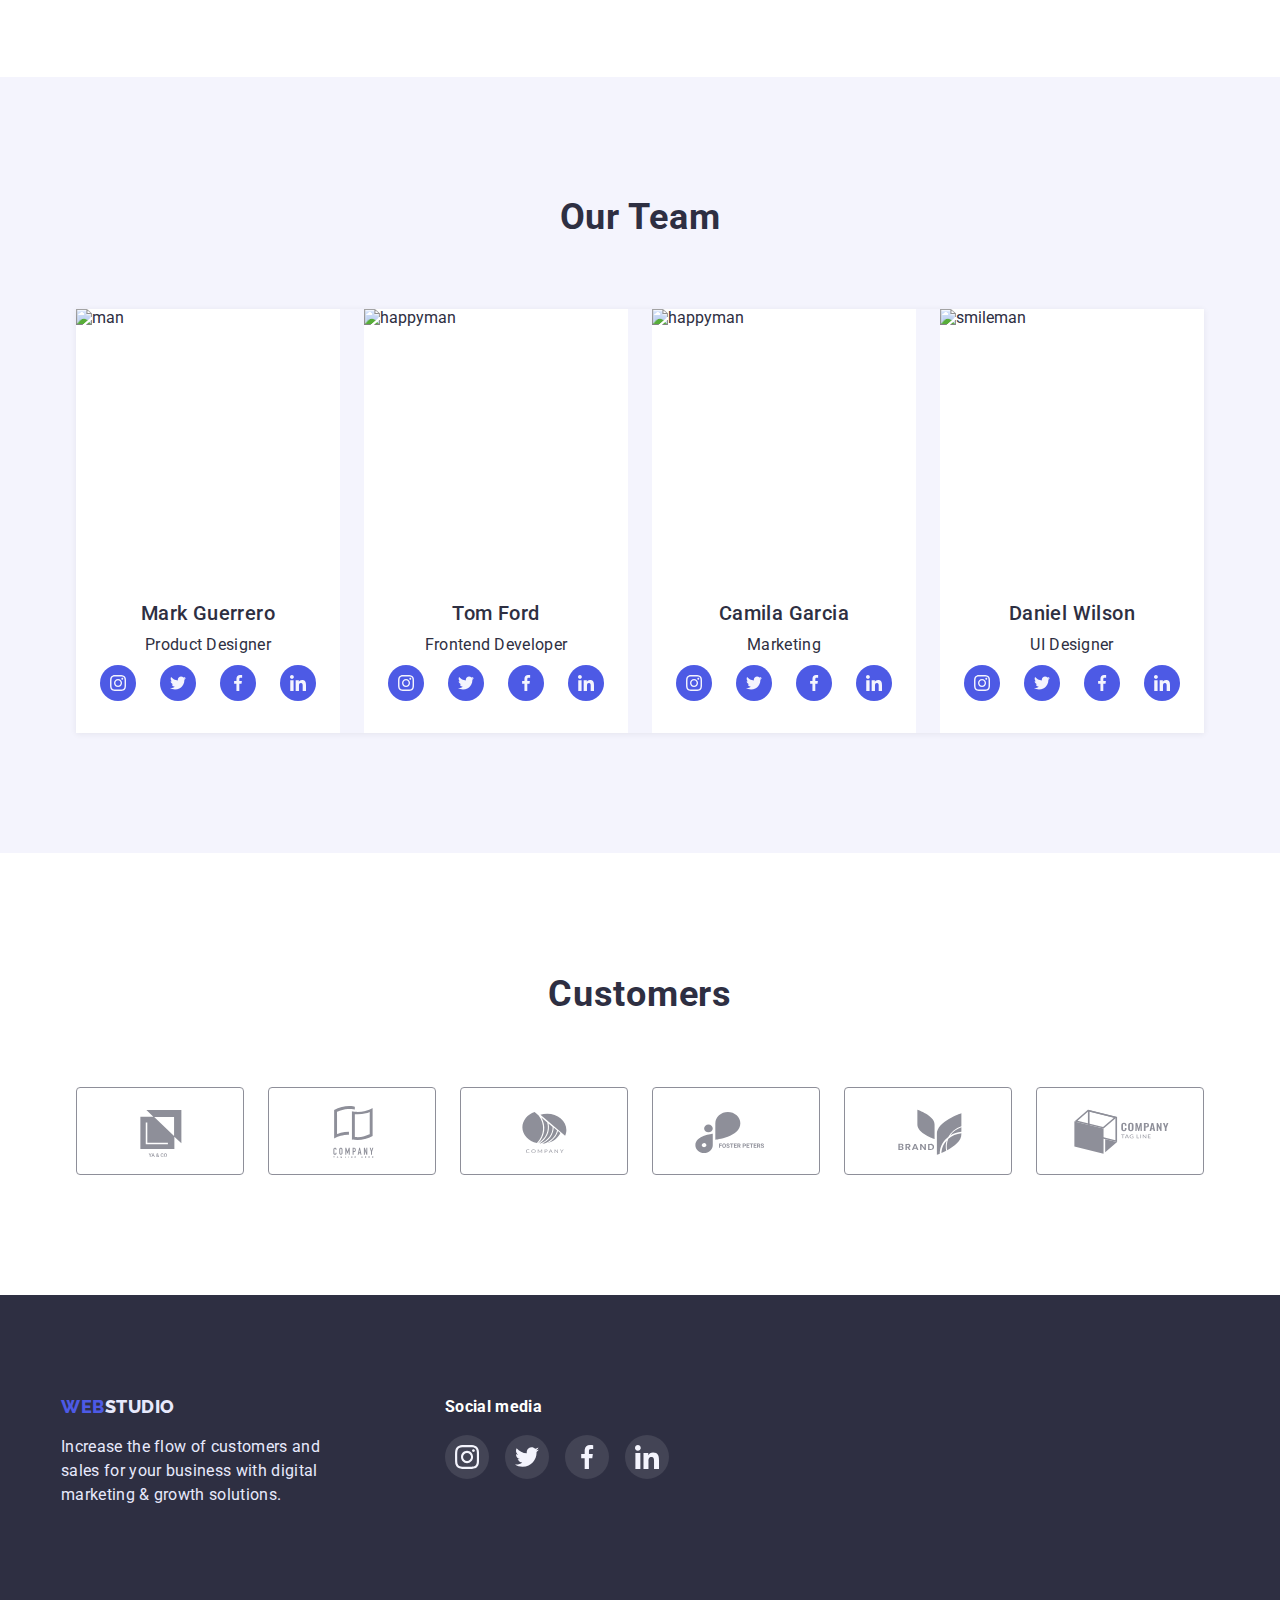
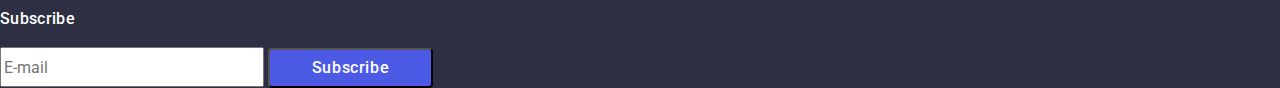
==== commit e5e55208: "Add input" ====
--- a/index.html
+++ b/index.html
@@ -53,8 +53,29 @@
         <div class="modal-window">
           <button class="modal-window-close" data-modal-close>
             <svg class="close-icon" width="8px" height="8px">
-            <use href="./images/icons.svg#icon-close"></use>
-          </svg></button>
+              <use href="./images/icons.svg#icon-close"></use>
+            </svg>
+          </button>
+
+          <form class="modal-form">
+            <p class="modal-title">
+              Leave your contacts and we will call you back
+            </p>
+            <label>Name<input type="name" class="modal-input"/><svg class="form-icon" width="12px" height="12px">
+              <use href="./images/icons.svg#icon-person"></use>
+            </svg></label>
+            <label>Phone<input type="phone" class="modal-input" /></label>
+            <label>Email<input type="email" class="modal-input" /></label>
+            <label>
+              <input type="checkbox" name="hobby" value="music" checked />
+              <p>I accept the terms and conditions of the Privacy Policy</p>
+            </label>
+            <label>
+              Comment
+              <textarea name="comment" rows="5" placeholder="Text input"></textarea>
+            </label>
+            <button type="submit" class="modal-form-button">Send</button>
+          </form>
         </div>
       </div>
       <section class="hero">
@@ -428,6 +449,13 @@
           </ul>
         </div>
       </div>
+      <div>
+        <form class="footer-form">
+          <p class="footer-modal-title">Subscribe</p>
+          <input type="text" class="footer-input" placeholder="E-mail" />
+          <button type="submit" class="footer-button">Subscribe</button>
+        </form>
+      </div>
     </footer>
     <script src="modal.js"></script>
   </body>
--- a/css/style.css
+++ b/css/style.css
@@ -65,18 +65,6 @@
   border-radius: 4px;
   transition: color 250ms cubic-bezier(0.4, 0, 0.2, 1);
 }
-.modal-window :hover {
-  background-color:var(--logo-color);
-  transition: color 250ms cubic-bezier(0.4, 0, 0.2, 1);
-}
-.modal-window :focus {
-  background-color:var(--logo-color);
-  transition: color 250ms cubic-bezier(0.4, 0, 0.2, 1);
-}
-.modal-window :active {
-  background-color:var(--logo-color);
-  transition: color 250ms cubic-bezier(0.4, 0, 0.2, 1);
-}
 
 .modal-window-close {
   position: absolute;
@@ -96,15 +84,48 @@
 }
 .modal-window-close :hover {
   fill: var(--white-color);
-  transition: color 250ms cubic-bezier(0.4, 0, 0.2, 1);
 }
 .modal-window-close :focus {
   fill: var(--white-color);
-  transition: color 250ms cubic-bezier(0.4, 0, 0.2, 1);
 }
 .modal-window-close :active {
   fill: var(--white-color);
-  transition: color 250ms cubic-bezier(0.4, 0, 0.2, 1);
+}
+.modal-title {
+  font-family: Roboto;
+  font-size: 16px;
+  font-weight: 500;
+  line-height: 24px;
+  letter-spacing: 0.02em;
+  text-align: center;
+  color: var(--primary-text-color);
+}
+.modal-input {
+  width: 360px;
+  height: 40px;
+  border: 1px solid rgba(33, 33, 33, 0.2);
+  color: rgba(255, 255, 255, 1);
+  border-radius: 4px;
+  text-align: center;
+  margin-bottom: 72px;
+  border-color: transparent;
+}
+.modal-input:hover {
+  border: 1px solid rgba(77, 90, 229, 1);
+}
+.modal-form-button {
+  font-family: Roboto;
+  font-size: 16px;
+  font-weight: 500;
+  line-height: 24px;
+  letter-spacing: 0.04em;
+  text-align: center;
+  color: rgba(255, 255, 255, 1);
+  width: 169px;
+  height: 56px;
+  background-color: rgba(77, 90, 229, 1);
+  margin: 0 auto;
+  display: block;
 }
 .container {
   width: 1158px;
@@ -431,7 +452,8 @@
   border: 1px solid #8e8f99;
   border-radius: 4px;
   fill: #8e8f99;
-  transition: border-color 250ms cubic-bezier(0.4, 0, 0.2, 1),fill 250ms cubic-bezier(0.4, 0, 0.2, 1);
+  transition: border-color 250ms cubic-bezier(0.4, 0, 0.2, 1),
+    fill 250ms cubic-bezier(0.4, 0, 0.2, 1);
 }
 .customers-link:hover,
 .customers-link:focus {
@@ -439,7 +461,6 @@
   border-color: var(--logo-color);
 }
 .customers-icon {
-  
 }
 
 .portfolio {
@@ -469,7 +490,10 @@
   border: 1px solid #e7e9fc;
   border-radius: 4px;
   cursor: pointer;
-  transition: background-color 250ms cubic-bezier(0.4, 0, 0.2, 1), color 250ms cubic-bezier(0.4, 0, 0.2, 1), border-color 250ms cubic-bezier(0.4, 0, 0.2, 1), box-shadow 250ms cubic-bezier(0.4, 0, 0.2, 1);
+  transition: background-color 250ms cubic-bezier(0.4, 0, 0.2, 1),
+    color 250ms cubic-bezier(0.4, 0, 0.2, 1),
+    border-color 250ms cubic-bezier(0.4, 0, 0.2, 1),
+    box-shadow 250ms cubic-bezier(0.4, 0, 0.2, 1);
 }
 .portfolio-button:hover,
 .portfolio-button:focus {
@@ -619,6 +643,38 @@
 .footer-soc-link:hover,
 .footer-soc-link:focus {
   background-color: #31d0aa;
+}
+.footer-form {
+  display: inline-block;
+}
+.footer-modal-title {
+  font-family: Roboto;
+  font-size: 16px;
+  font-weight: 500;
+  line-height: 24px;
+  letter-spacing: 0.02em;
+  text-align: left;
+  color: rgba(255, 255, 255, 1);
+  padding-bottom: 16px;
+}
+.footer-input {
+  width: 264px;
+  height: 40px;
+  padding-right: 24px;
+}
+.footer-button {
+  font-family: Roboto;
+  font-size: 16px;
+  font-weight: 500;
+  line-height: 24px;
+  letter-spacing: 0.04em;
+  text-align: center;
+  color: rgba(255, 255, 255, 1);
+  color: rgba(255, 255, 255, 1);
+  background-color: rgba(77, 90, 229, 1);
+  border-radius: 4px;
+  width: 165px;
+  height: 40px;
 }
 /*приховуємо заголовки*/
 .visually-hidden {
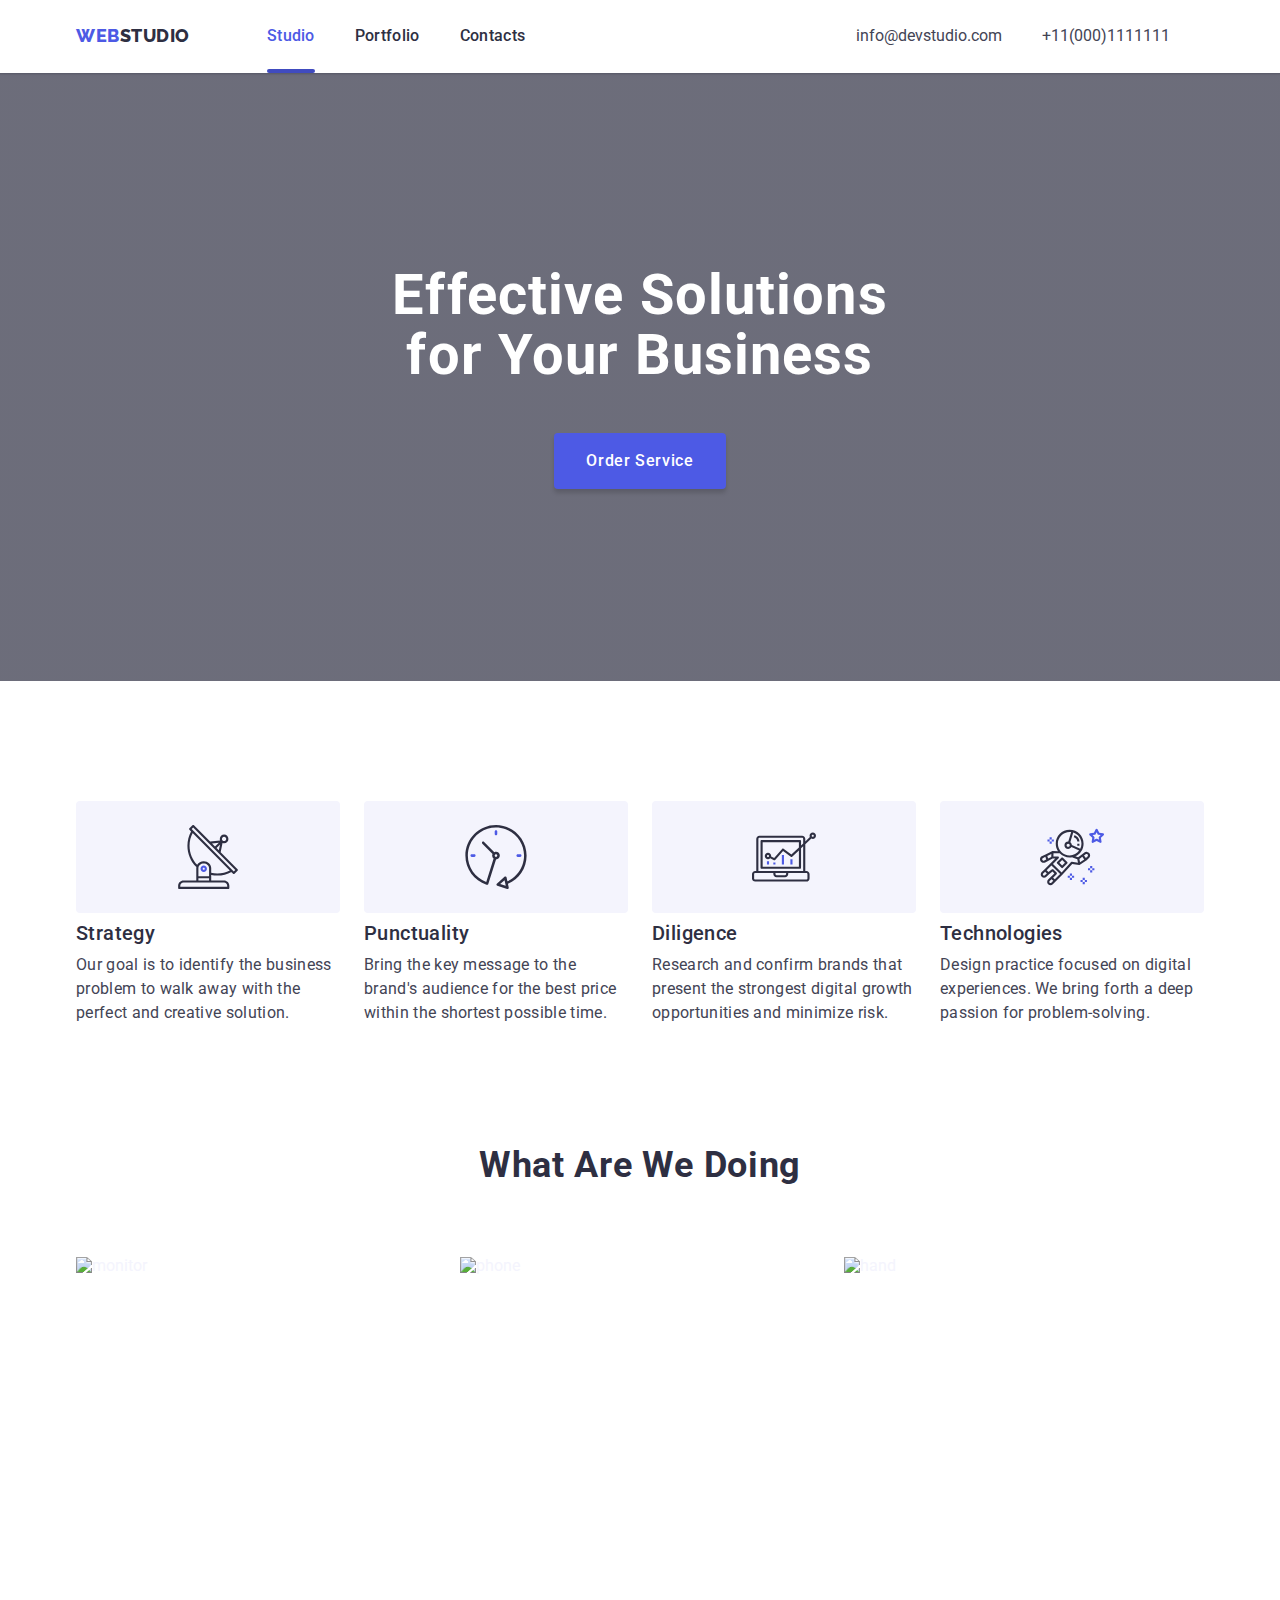
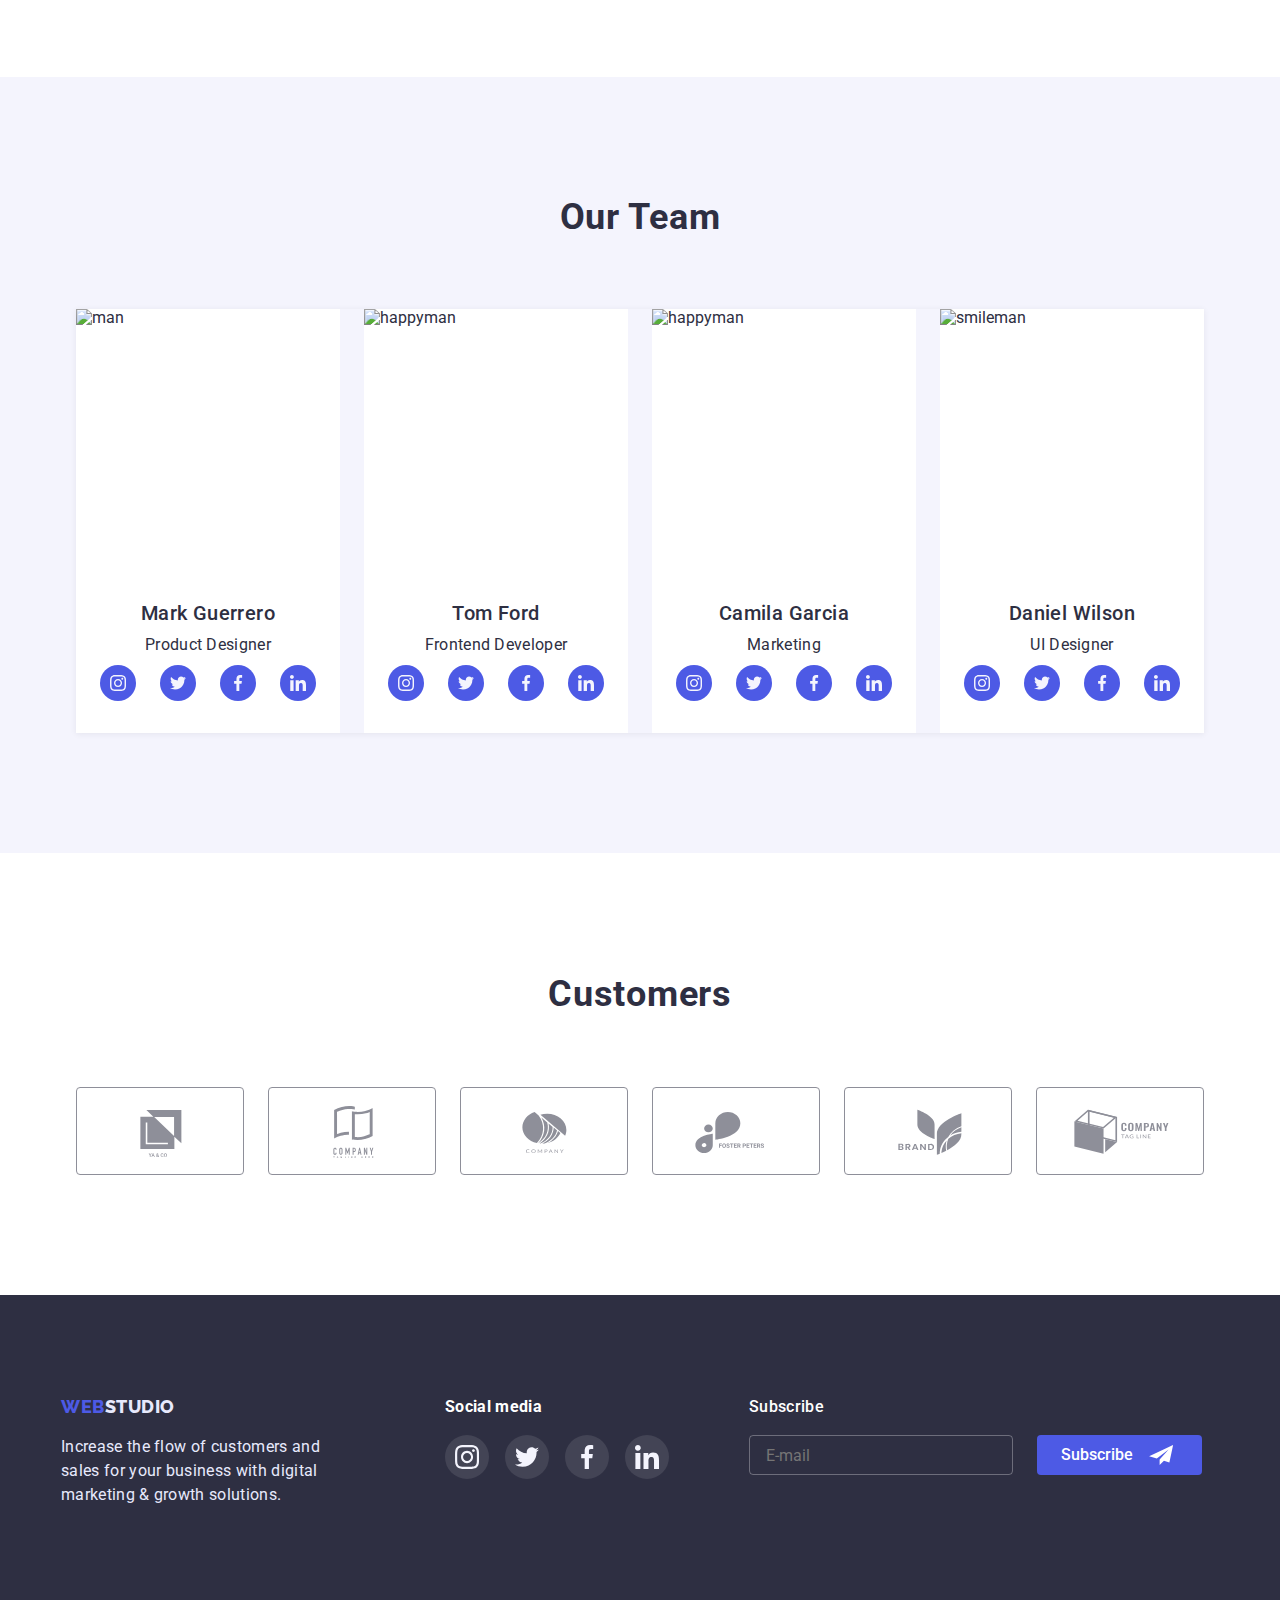
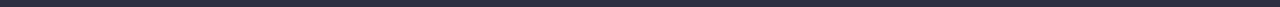
==== commit 29cf148a: "Add footer form" ====
--- a/index.html
+++ b/index.html
@@ -61,18 +61,27 @@
             <p class="modal-title">
               Leave your contacts and we will call you back
             </p>
-            <label>Name<input type="name" class="modal-input"/><svg class="form-icon" width="12px" height="12px">
-              <use href="./images/icons.svg#icon-person"></use>
-            </svg></label>
-            <label>Phone<input type="phone" class="modal-input" /></label>
-            <label>Email<input type="email" class="modal-input" /></label>
+            <label class="modal-label"
+              >Name<input type="text" name="name" class="modal-input" /><svg
+                class="form-icon"
+                width="12px"
+                height="12px"
+              >
+                <use href="./images/icons.svg#icon-person"></use></svg
+            ></label>
+            <label>Phone<input type="phone" name="phone" class="modal-input" /></label>
+            <label>Email<input type="email" name="email" class="modal-input" /></label>
             <label>
               <input type="checkbox" name="hobby" value="music" checked />
               <p>I accept the terms and conditions of the Privacy Policy</p>
             </label>
             <label>
               Comment
-              <textarea name="comment" rows="5" placeholder="Text input"></textarea>
+              <textarea
+                name="comment"
+                rows="5"
+                placeholder="Text input"
+              ></textarea>
             </label>
             <button type="submit" class="modal-form-button">Send</button>
           </form>
@@ -448,15 +457,20 @@
             </li>
           </ul>
         </div>
-      </div>
-      <div>
-        <form class="footer-form">
+        <div>
           <p class="footer-modal-title">Subscribe</p>
-          <input type="text" class="footer-input" placeholder="E-mail" />
-          <button type="submit" class="footer-button">Subscribe</button>
-        </form>
+          <form class="footer-form">
+            <input type="text" class="footer-input" placeholder="E-mail" />
+            <button type="submit" class="footer-button"><span>Subscribe</span><svg class="footer-button-icon"
+              width="24px"
+              height="20px"
+            >
+              <use href="./images/icons.svg#icon-send"></use></svg
+          ></button>
+          </form>
+        </div>
       </div>
     </footer>
     <script src="modal.js"></script>
   </body>
-</html>
+</html>--- a/css/style.css
+++ b/css/style.css
@@ -64,6 +64,7 @@
     0px 2px 1px rgba(0, 0, 0, 0.2);
   border-radius: 4px;
   transition: color 250ms cubic-bezier(0.4, 0, 0.2, 1);
+  padding: 72px 24px 24px;
 }
 
 .modal-window-close {
@@ -99,6 +100,7 @@
   letter-spacing: 0.02em;
   text-align: center;
   color: var(--primary-text-color);
+  margin-bottom: 14px;
 }
 .modal-input {
   width: 360px;
@@ -107,11 +109,12 @@
   color: rgba(255, 255, 255, 1);
   border-radius: 4px;
   text-align: center;
-  margin-bottom: 72px;
-  border-color: transparent;
 }
 .modal-input:hover {
   border: 1px solid rgba(77, 90, 229, 1);
+}
+.modal-label {
+  position: relative;
 }
 .modal-form-button {
   font-family: Roboto;
@@ -622,6 +625,8 @@
   display: flex;
   justify-content: center;
   gap: 16px;
+  margin-right: 80px;
+
 }
 .footer-soc-icon {
   fill: #f4f4fd;
@@ -645,7 +650,7 @@
   background-color: #31d0aa;
 }
 .footer-form {
-  display: inline-block;
+  display: flex;
 }
 .footer-modal-title {
   font-family: Roboto;
@@ -660,21 +665,31 @@
 .footer-input {
   width: 264px;
   height: 40px;
-  padding-right: 24px;
+  margin-right: 24px;
+  padding: 8px 16px;
+  background-color: transparent;
+  border: 1px solid rgba(255, 255, 255, 0.3);
+  border-radius: 4px;
 }
 .footer-button {
+  display: flex;
+  align-items: center;
   font-family: Roboto;
   font-size: 16px;
   font-weight: 500;
   line-height: 24px;
-  letter-spacing: 0.04em;
-  text-align: center;
-  color: rgba(255, 255, 255, 1);
+  letter-spacing: 4%;
   color: rgba(255, 255, 255, 1);
   background-color: rgba(77, 90, 229, 1);
   border-radius: 4px;
   width: 165px;
   height: 40px;
+  border: none;
+  padding: 8px 24px;
+}
+.footer-button-icon {
+fill: rgb(255, 255, 255);
+margin-left: 16px;
 }
 /*приховуємо заголовки*/
 .visually-hidden {
